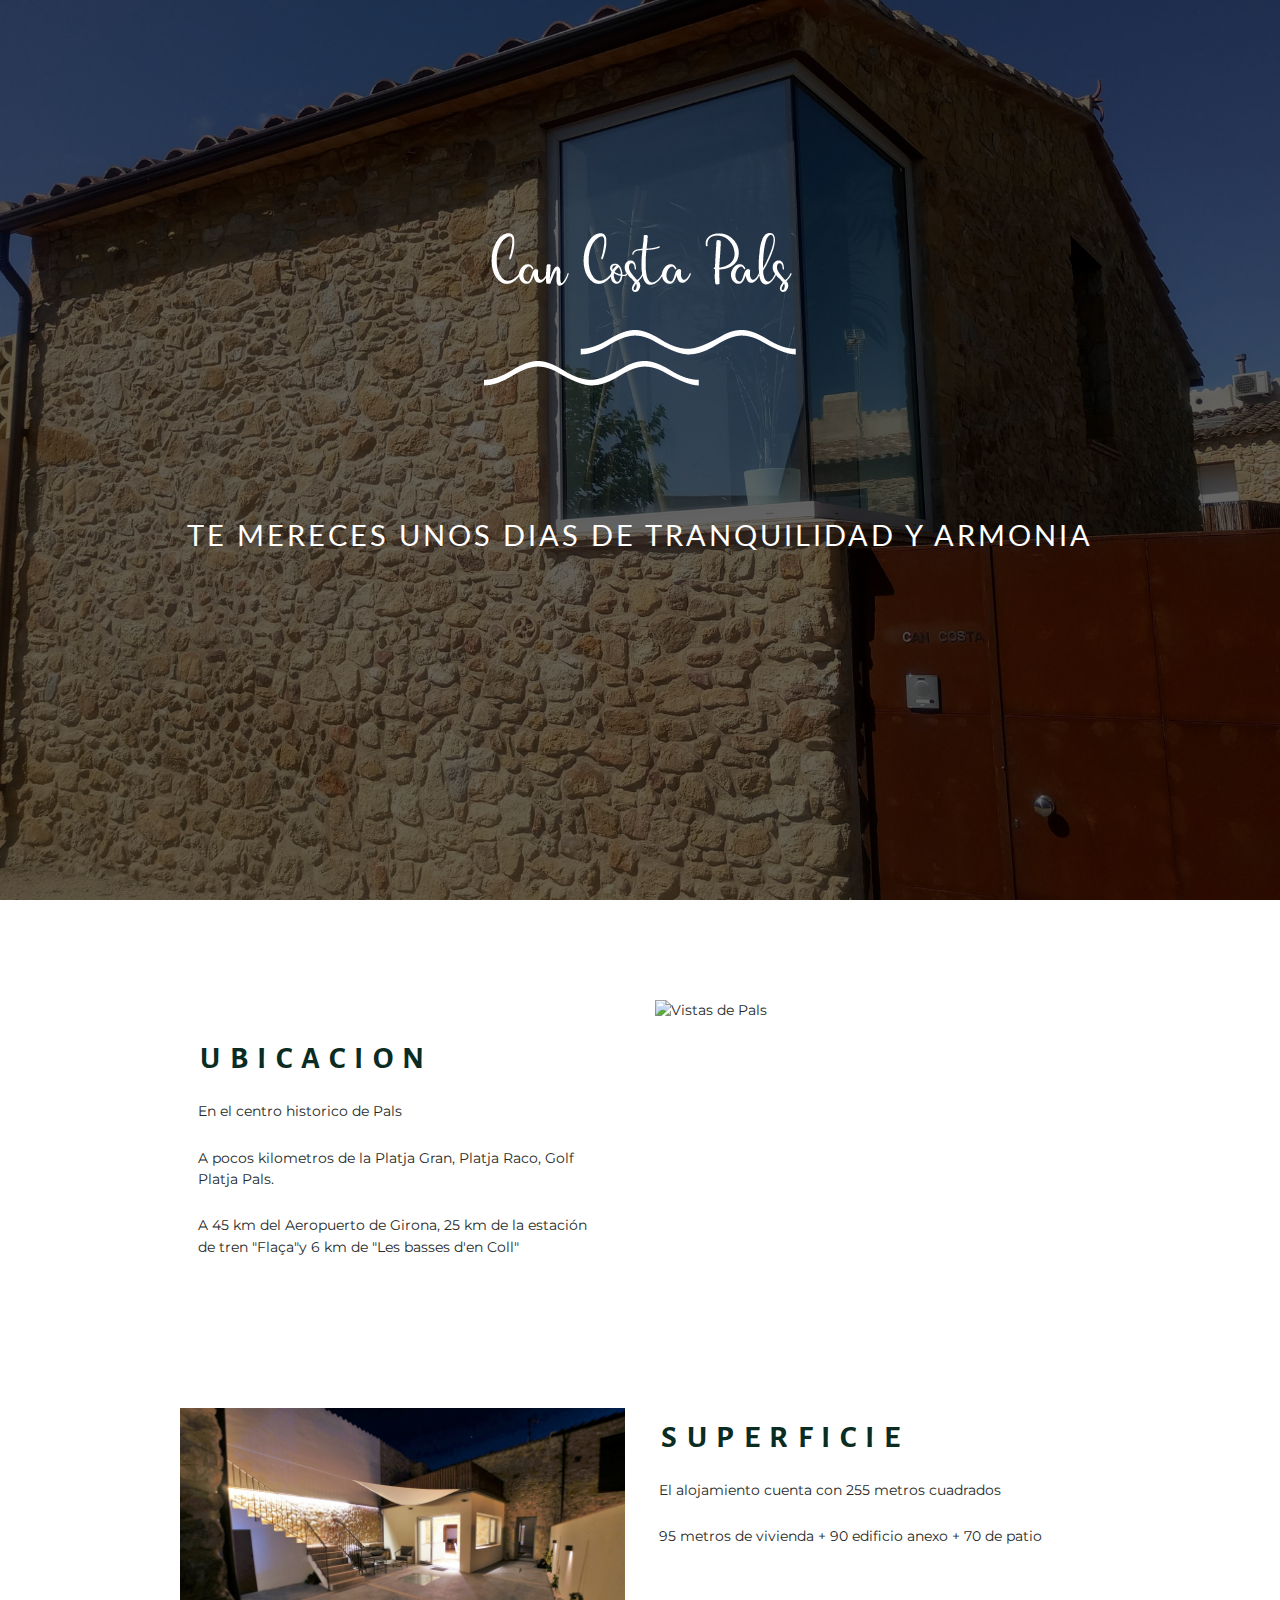
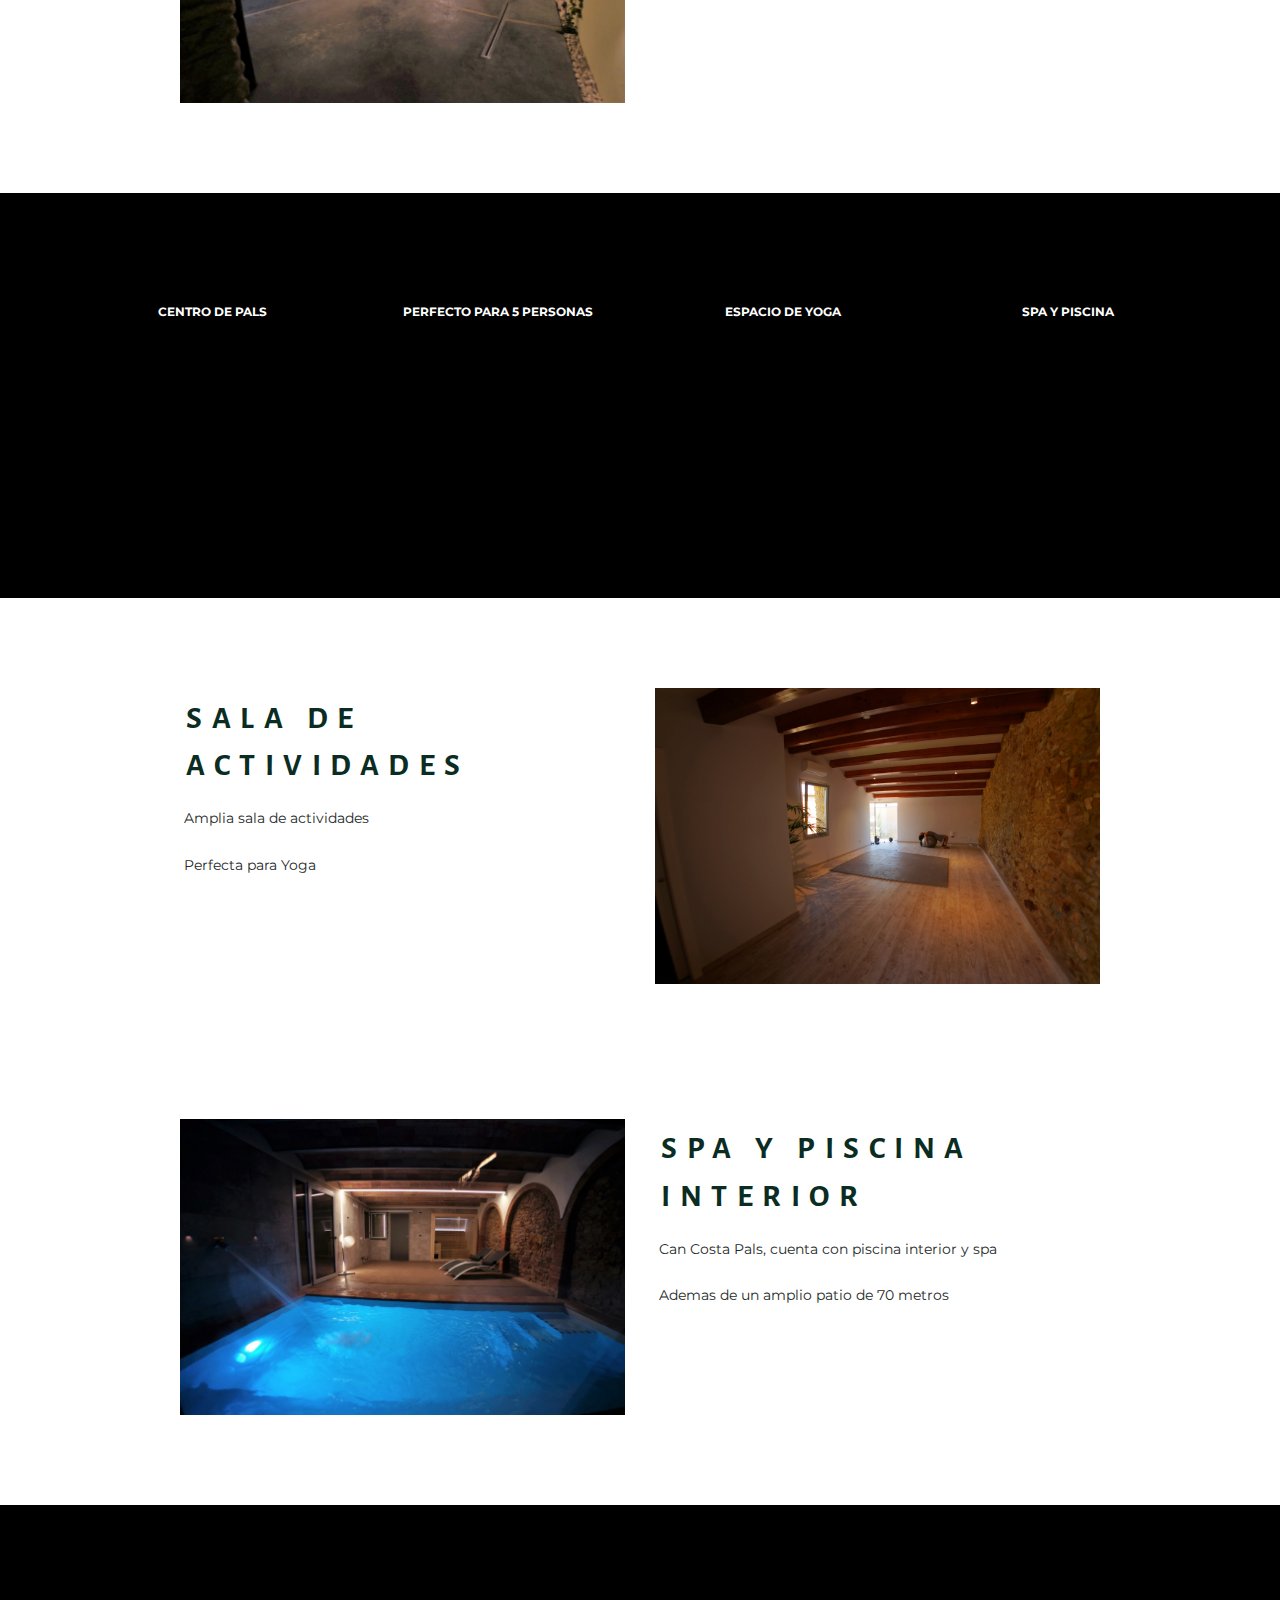
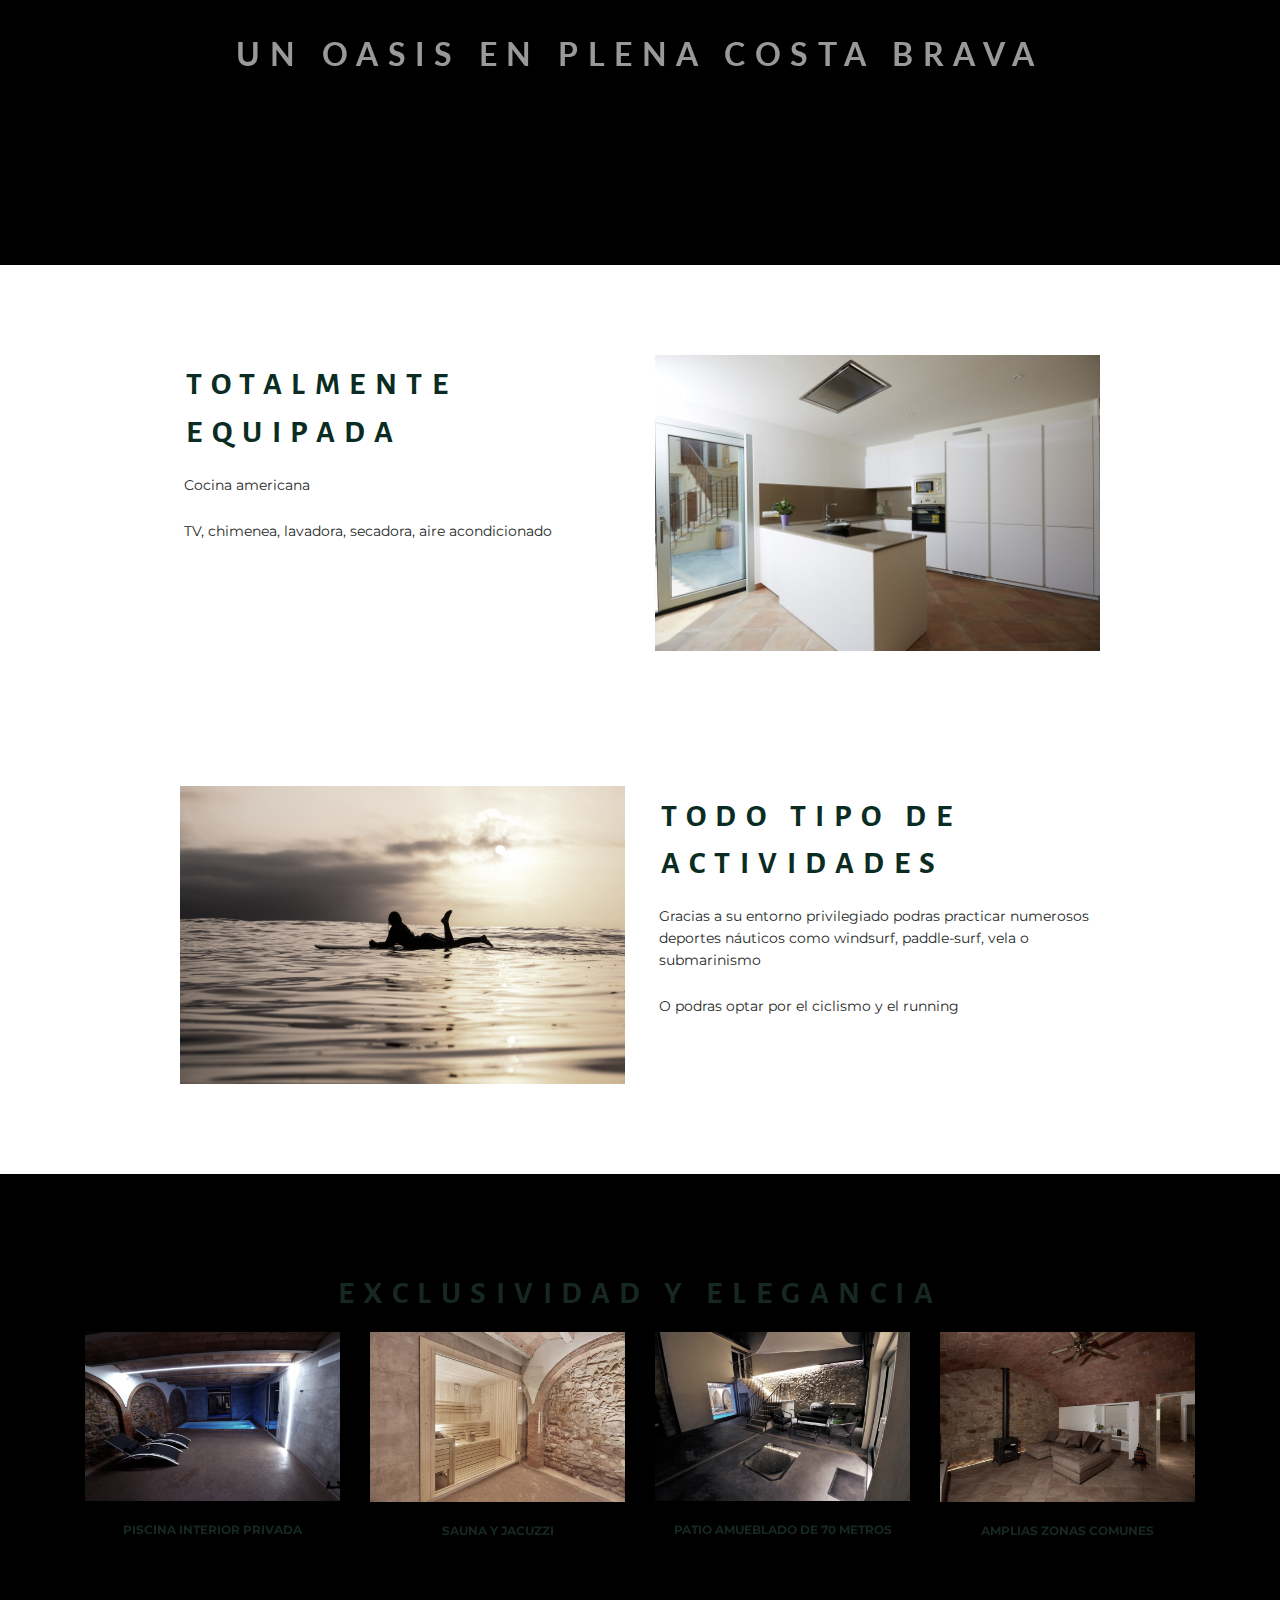
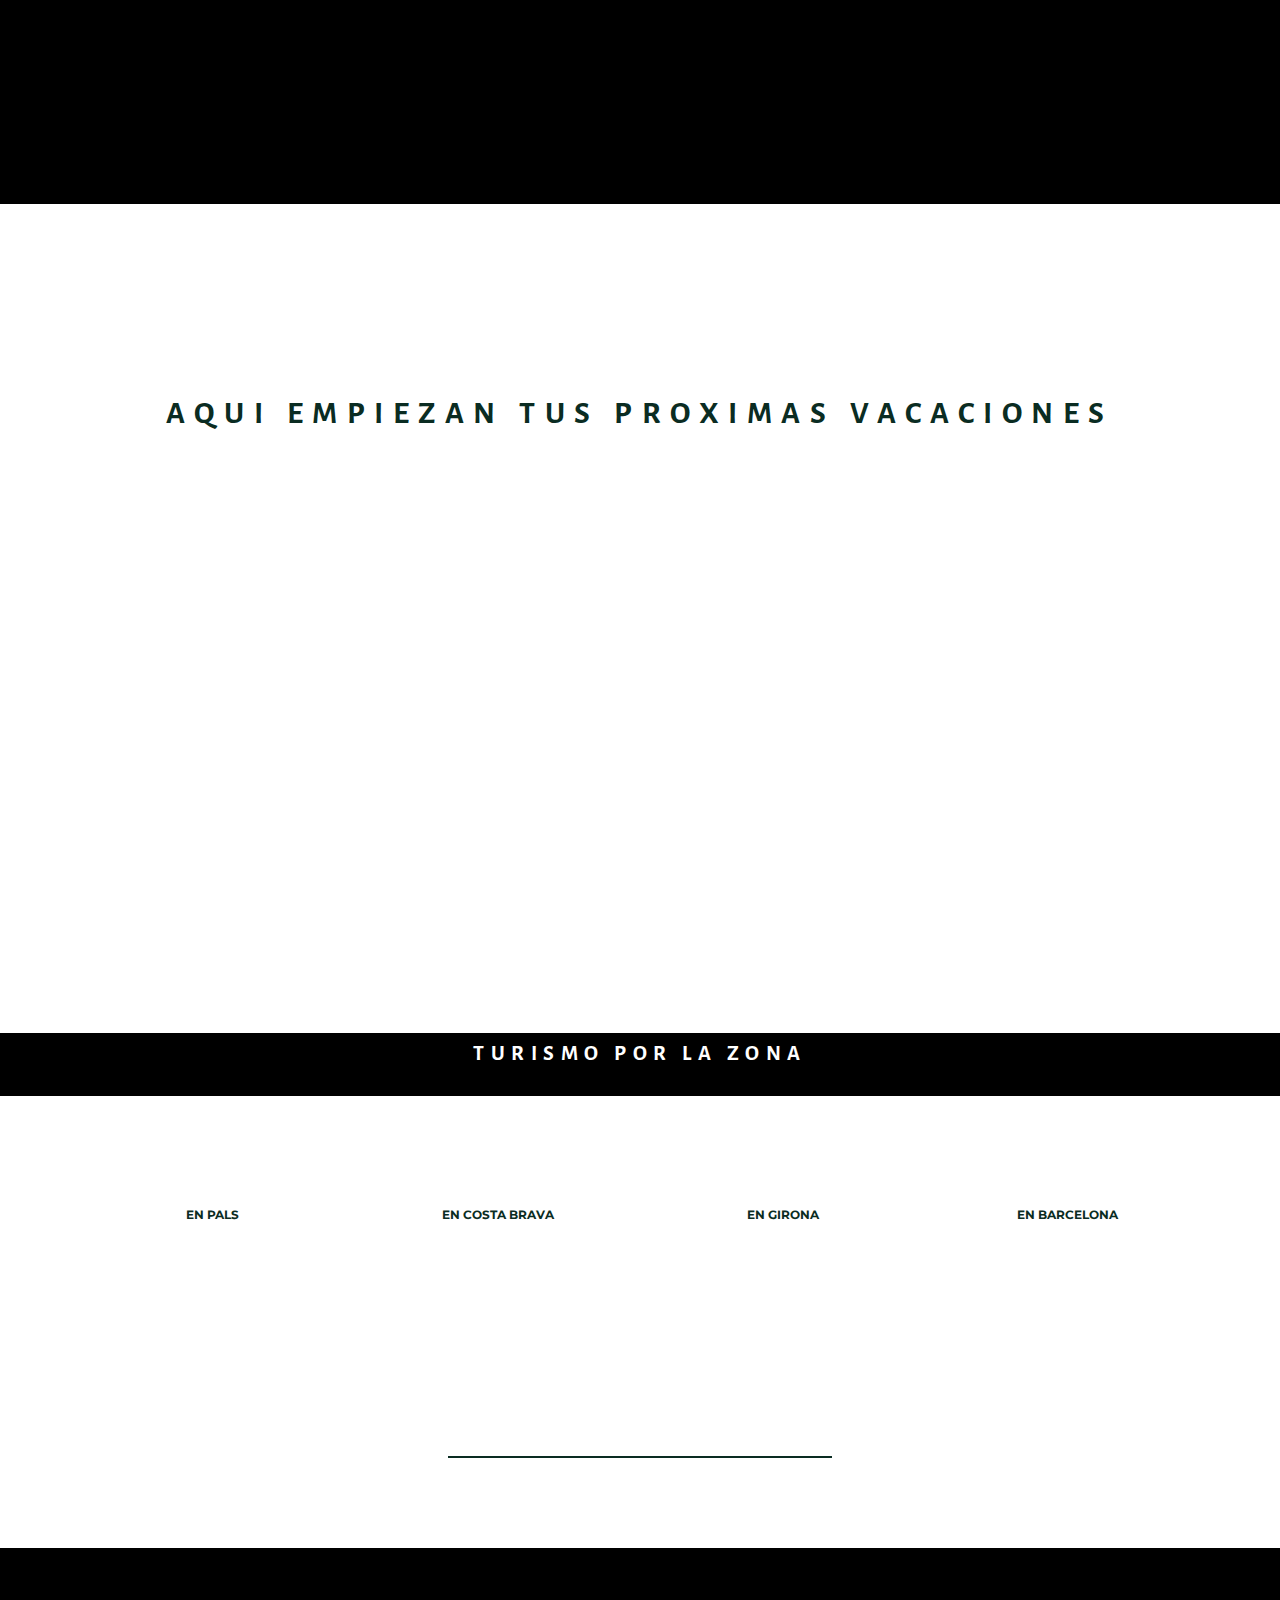
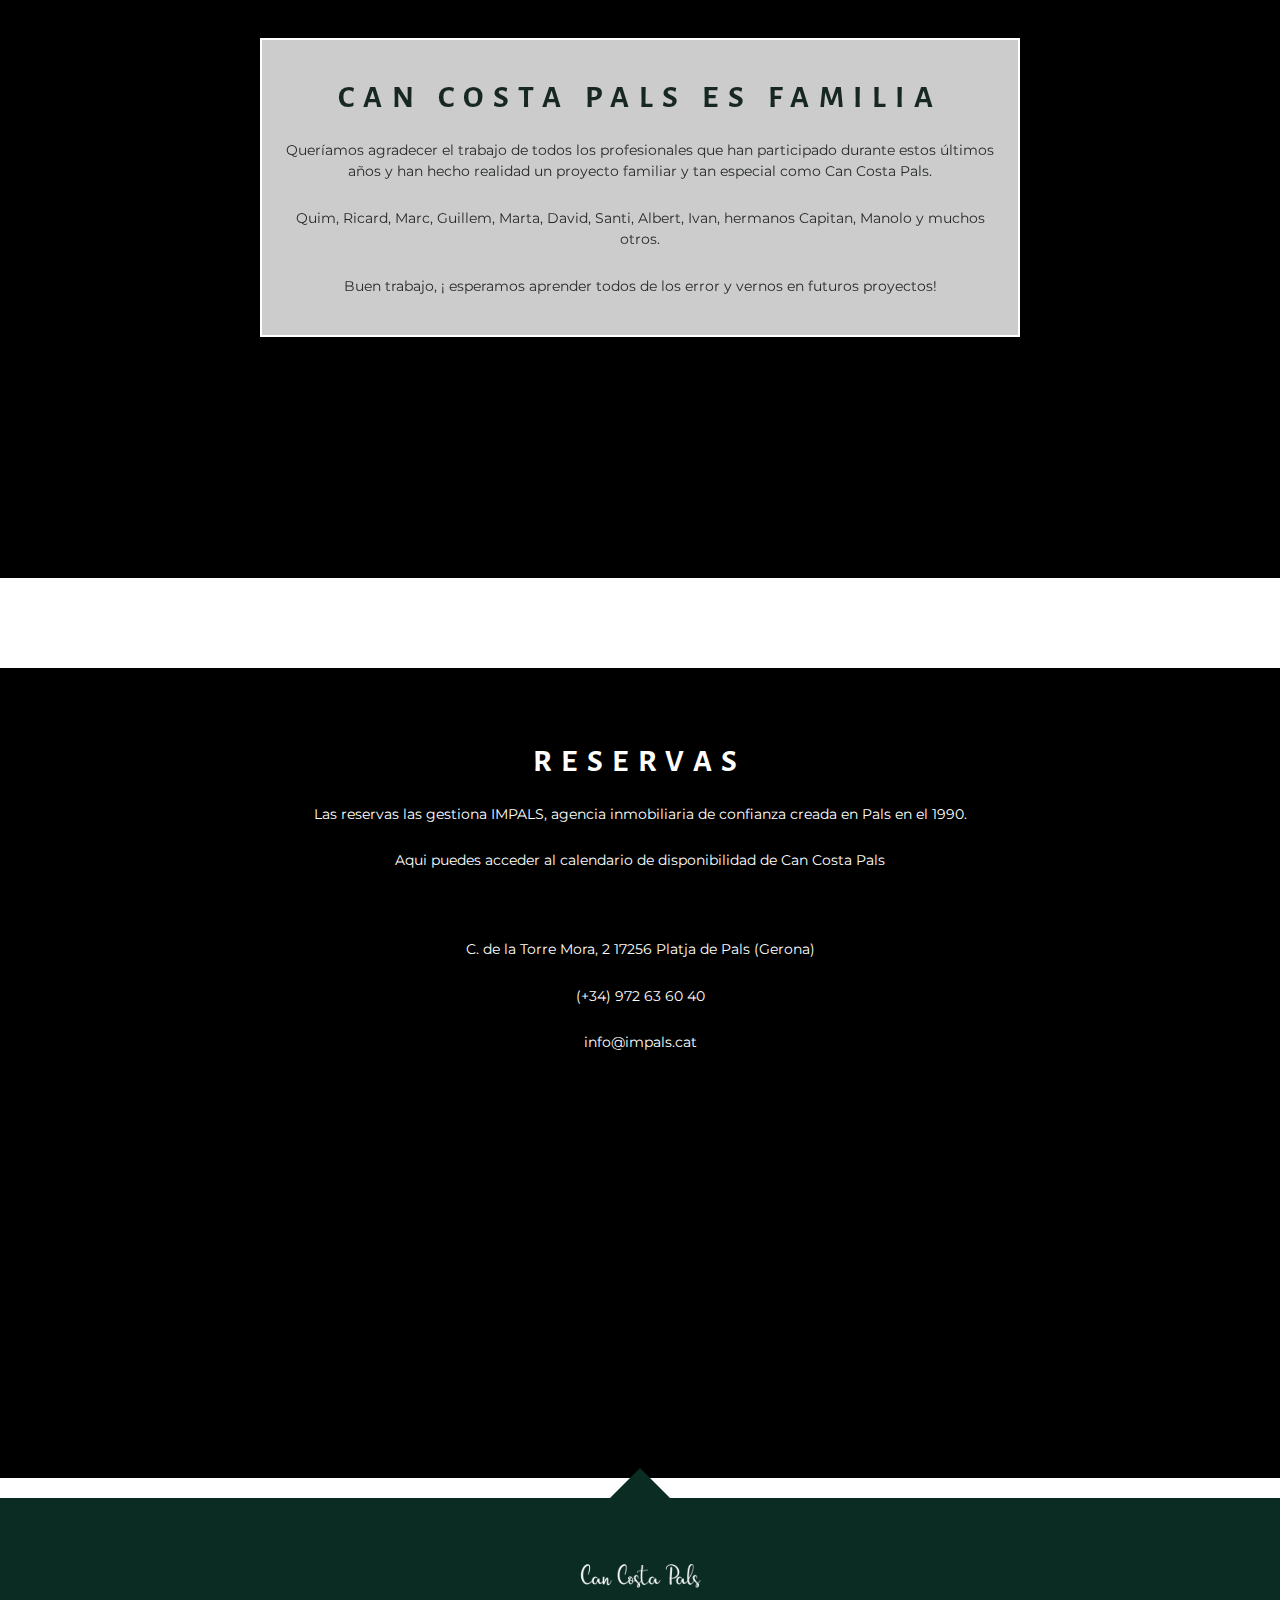
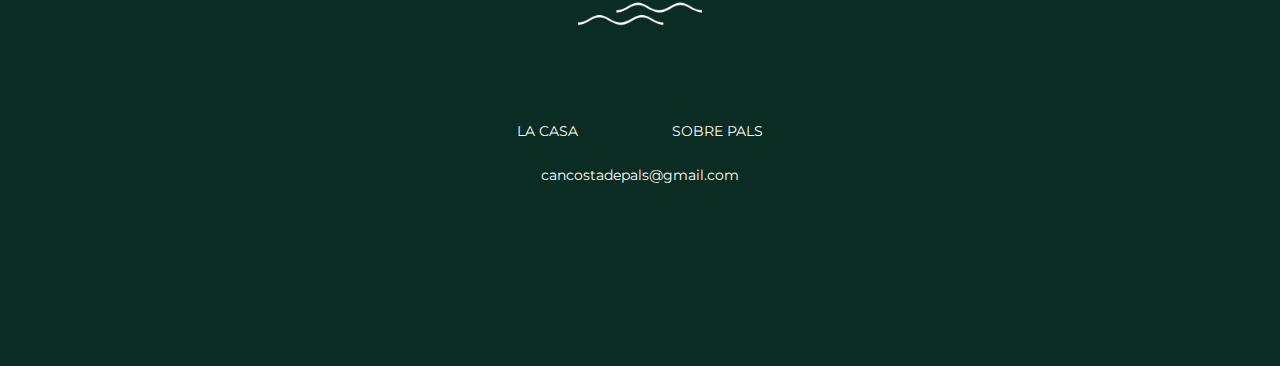
==== index.html @ 20d41131 "hola" ====
<!DOCTYPE html>
<html lang="en" dir="ltr">
<head>
  <!DOCTYPE html>
  <html lang="es">

  <head>
    <title>Can Costa Pals| Relax y placer en la Costa Brava</title>
    <meta name="description" content="Minima es una agencia de publicidad que oferece servicios integrales en comunicación">

    <!-- Codificación -->
    <meta charset="UTF-8">

    <!-- Estilos -->
    <link type="text/css" rel="stylesheet" href="css/bootstrap-reboot.min.css">       <!--  BOOTSTRAP  -->
    <link type="text/css" rel="stylesheet" href="css/bootstrap-grid.min.css">       <!--  BOOTSTRAP  -->
    <link type="text/css" rel="stylesheet" href="css/font-awesome.min.css">         <!--  ICONOS  -->
    <link rel="stylesheet" href="https://use.fontawesome.com/releases/v5.2.0/css/all.css" integrity="sha384-hWVjflwFxL6sNzntih27bfxkr27PmbbK/iSvJ+a4+0owXq79v+lsFkW54bOGbiDQ" crossorigin="anonymous">
    <link href="https://fonts.googleapis.com/css?family=Lato|Montserrat|Raleway|Open+Sans" rel="stylesheet">
    <link type="text/css" rel="stylesheet" href="css/style.css">                    <!--  ESTILOS  -->
    <link href="https://fonts.googleapis.com/css?family=Alegreya+Sans+SC:300,400,700" rel="stylesheet">

    <!-- Responsive -->
    <meta name="viewport" content="width=device-width, initial-scale=1, user-scalable=yes">

    <!-- Robots -->
    <meta name="robots"  content="index,follow">

    <!-- Favicones -->
    <link type="image/png" rel="icon" href="img/basic/favicon16.png">
    <link rel="shortcut icon" href="img/basic/favicon16.png">
    <link rel="apple-touch-icon" href="img/basic/favicon16.png">
    <link rel="apple-touch-icon" sizes="72x72" href="img/basic/favicon72.png">
    <link rel="apple-touch-icon" sizes="114x114" href="img/basic/favicon114.png">
    <link rel="apple-touch-icon" sizes="114x114" href="img/basic/favicon144.png">

    <!-- Fuentes  -->
    <link href="https://fonts.googleapis.com/css?family=Arsenal:400,400i,700|Philosopher:400,700" rel="stylesheet">
    <link href="https://fonts.googleapis.com/css?family=Lato:100,300|Montserrat|Open+Sans" rel="stylesheet">
    <link rel="stylesheet" href="https://use.fontawesome.com/releases/v5.2.0/css/all.css" integrity="sha384-hWVjflwFxL6sNzntih27bfxkr27PmbbK/iSvJ+a4+0owXq79v+lsFkW54bOGbiDQ" crossorigin="anonymous">

  </head>

  <body>

    <div class="overlay"><div class="logocarga"> Tus proximas vacaciones</div></div>

    <nav class="menu">
      <ul>
        <li> <a href="#casa">La Casa</a></li>
        <li><a href="#turismo">Turismo en Pals</a></li>
        <li><a href="#familiares">Familia Can Costa</a></li>
        <li><a href="#reservasid">Reservas</a></li>
        <li><a href="indexcatala.html">Catala</a></li>
        <li><a href="indexenglish.html">English</a></li>
      </ul>
    </nav>

    <span class="icono_menu"><i class="fas fa-bars"></i></span>


    <header class="hero" id="hero">
      <img class="hero_imagen"src="img/cancostapals_logopng.png" alt="Can Costa Pals casa">
      <h1>Te mereces unos dias de tranquilidad y armonia</h1>
    </header>

    <main>
      <section id="casa"class="ubicacion">
        <div class="container">

          <div class="row">
            <div class="col-md-1"></div>

            <div class="col-md-5 ubicacion_texto">
              <h3>Ubicacion</h3>

              <p>En el centro historico de Pals </p>
              <p>A pocos kilometros de la Platja Gran, Platja Raco, Golf Platja Pals.</p>
              <p>A 45 km del Aeropuerto de Girona, 25 km de la estación de tren "Flaça"y 6 km de "Les basses d'en Coll"</p>

            </div>

            <div class="col-md-5">
              <img class="foto_ubicacion" src="img/pals-centro.jpg" alt="Vistas de Pals">

            </div>
            <div class="col-md-1"></div>

          </div>
        </section>

        <section class="superficie">
          <div class="container">
            <div class="row">
              <div class="col-md-1"></div>
              <div class="col-md-5">
                <img class="foto_ubicacion" src="img/patio.jpg" alt="Patio Can Costa Pals">
              </div>
              <div class="col-md-5">
                <h3>Superficie</h3>
                <p>El alojamiento cuenta con 255 metros cuadrados</p>
                <p>95 metros de vivienda + 90 edificio anexo + 70 de patio</p>
              </div>
              <div class="col-md-1"></div>
            </div>
          </div>
        </div>
      </section>

      <section class="iconos">

        <div class="container">

          <div class="row">

            <div class="col-lg-3 col-md-6 elemento">

              <article class="marco">

                <i class="fas fa-map-marker-alt"></i>

                <h5>Centro de Pals</h5>

              </article>

            </div>

            <div class="col-lg-3 col-md-6 elemento">

              <article class="marco">

                <i class="fas fa-home"></i>

                <h5>Perfecto para 5 personas</h5>

              </article>

            </div>

            <div class="col-lg-3 col-md-6 elemento">

              <article class="marco">

                <i class="fas fa-leaf"></i>

                <h5>Espacio de yoga</h5>

              </article>

            </div>

            <div class="col-lg-3 col-md-6 elemento">

              <article class="marco">

                <i class="fas fa-swimmer"></i>

                <h5>Spa y piscina</h5>

              </article>

            </div>

          </div>

        </div>

      </section>

      <section class="sala">
        <div class="container">

          <div class="row">
            <div class="col-md-1"></div>

            <div class="col-md-5 sala_texto">
              <h3>Sala de actividades</h3>

              <p>Amplia sala de actividades</p>
              <p>Perfecta para Yoga</p>

            </div>

            <div class="col-md-5">
              <img class="foto_ubicacion" src="img/yoga.jpg" alt="Yoga en Can Costa Pals">

            </div>
            <div class="col-md-1"></div>

          </div>
        </section>

        <section class="spa">
          <div class="container">
            <div class="row">
              <div class="col-md-1"></div>
              <div class="col-md-5">
                <img class="foto_ubicacion piscina" src="img/piscina.jpg" alt="Patio Can Costa Pals">
              </div>
              <div class="col-md-5">
                <h3>Spa y piscina interior</h3>
                <p>Can Costa Pals, cuenta con piscina interior y spa</p>
                <p>Ademas de un amplio patio de 70 metros </p>
              </div>
              <div class="col-md-1"></div>
            </div>
          </div>
        </div>
      </section>

      <section class="magico">
        <h2 class="titulo_oasis"> Un oasis en plena Costa Brava</h2>
      </section>

      <section class="cocina">
        <div class="container">

          <div class="row">
            <div class="col-md-1"></div>

            <div class="col-md-5 sala_texto">
              <h3>Totalmente equipada</h3>

              <p>Cocina americana</p>
              <p>TV, chimenea, lavadora, secadora, aire acondicionado</p>

            </div>

            <div class="col-md-5">
              <img class="foto_ubicacion" src="img/cocina.jpg" alt="Cocina de Can Costa Pals">

            </div>
            <div class="col-md-1"></div>

          </div>
        </section>

        <section class="entorno">
          <div class="container">
            <div class="row">
              <div class="col-md-1"></div>
              <div class="col-md-5">
                <img class="foto_ubicacion piscina surfista" src="img/surf.jpg" alt="Patio Can Costa Pals">
              </div>
              <div class="col-md-5">
                <h3>Todo tipo de actividades</h3>
                <p>Gracias a su entorno privilegiado podras practicar  numerosos deportes náuticos como windsurf, paddle-surf, vela o submarinismo</p>
                <p>O podras optar por el ciclismo y el running</p>
              </div>
              <div class="col-md-1"></div>
            </div>
          </div>
        </div>
      </section>


      <section class="galeria">

        <h3>Exclusividad y elegancia</h3>
        <div class="container">
          <div class="row">

            <div class="col-md-3">
              <img class="foto_ubicacion" src="img/piscina1.jpg" alt="Piscina en Can Costa Pals">
              <h5 class="verde"> Piscina interior privada</h5>
            </div>

            <div class="col-md-3">
              <img  class="foto_ubicacion" src="img/sauna.jpg" alt="Piscina en Can Costa Pals">
              <h5 class="verde"> Sauna y jacuzzi</h5>
            </div>

            <div class="col-md-3">
              <img  class="foto_ubicacion" src="img/patio2.jpg" alt="Piscina en Can Costa Pals">
              <h5 class="verde">Patio amueblado de 70 metros</h5>
            </div>
            <div class="col-md-3">
              <img  class="foto_ubicacion" src="img/salon.jpg" alt="Piscina en Can Costa Pals">
              <h5 class="verde"> Amplias zonas comunes</h5>
            </div>

          </div>

        </div>


      </div>
    </section>




    <section class="mapa">
      <h3>Aqui empiezan tus proximas vacaciones</h3>
      <iframe src="https://www.google.com/maps/embed?pb=!1m14!1m12!1m3!1d516.6988933552783!2d3.14999157659526!3d41.96957236858309!2m3!1f0!2f0!3f0!3m2!1i1024!2i768!4f13.1!5e0!3m2!1sen!2ses!4v1533141179705" width="100%vw" height="350" frameborder="0" style="border:0" allowfullscreen></iframe>
    </section>


    <section id="turismo" class="titulo_turismo">
      <h3>Turismo por la zona</h3>
    </section>
    <section class="link_turismo">

      <div class="container">

        <div class="row">

          <div class="col-lg-3 col-md-6 elemento">

            <article >

              <a href="http://www.visitpals.com/es/"><i class="fas fa-map-marker-alt iconitos"></i> </a>

              <h5 class="verde">En Pals</h5>

            </article>

          </div>

          <div class="col-lg-3 col-md-6 elemento">

            <article>

              <a href="http://es.costabrava.org/"> <i class="fas fa-umbrella-beach iconitos"></i> </a>

              <h5 class="verde">En Costa Brava</h5>

            </article>

          </div>

          <div class="col-lg-3 col-md-6 elemento">

            <article>

              <a href="http://www.girona.cat/turisme/esp/index.php">  <i class="fas fa-leaf iconitos"></i> </a>

              <h5 class="verde">En Girona</h5>

            </article>

          </div>

          <div class="col-lg-3 col-md-6 elemento">

            <article >

              <a href="https://www.barcelonaturisme.com/wv3/es/"><i class="fas fa-university iconitos"></i> </a>

              <h5 class="verde">En Barcelona</h5>

            </article>

          </div>

        </div>

      </div>

    </section>

    <hr>


    <section class="familia" id="familiares">


      <div class="container">
        <div class="row">

          <div class="col-md-2">

          </div>

          <div class="col-md-8 fondo">
            <h3>Can Costa Pals es Familia</h3>
            <p>Queríamos agradecer el trabajo de todos los profesionales que han participado durante estos últimos años y han hecho realidad un proyecto familiar y tan especial como Can Costa Pals.</p>

            <p>Quim, Ricard, Marc, Guillem, Marta, David, Santi, Albert, Ivan, hermanos Capitan, Manolo y muchos otros.</p>

            <p>Buen trabajo, ¡ esperamos aprender todos de los error y vernos en futuros proyectos!</p>
          </div>


          <div class="col-md-2">

          </div>

        </div>

      </div>


    </div>
  </section>






  <section class="reservas" id="reservasid">
    <div class="marco">
      <h3 class="texto_reservas">Reservas</h3>
      <p class="texto_reservas">Las reservas las gestiona IMPALS, agencia inmobiliaria de confianza creada en Pals en el 1990.</p>
      <p class="texto_reservas">​Aqui puedes acceder al calendario de disponibilidad de Can Costa Pals </p> <a href="http://www.alquipals.net/alquiler/casa-pals-casas-especiales-W162BCPZREDNA199634IES.html"><i class="far fa-calendar-alt icono_reserva"></i></a>
      <p class="texto_reservas">C. de la Torre Mora, 2
        17256 Platja de Pals (Gerona) </p>
        <p class="texto_reservas">(+34) 972 63 60 40 </p>
        <p class="texto_reservas">info@impals.cat</p>
      </div>
    </section>

  </main>
  <footer class="arrow_box">
    <a href="#hero"><img class="logo_footer"src="img/cancostapals_logopng.png" alt="Logo Can Costa Pals"></a>
    <a  class="enlace_footer" href="#casa">La Casa</a>
    <a class="enlace_footer" href="#turismo">Sobre Pals</a>
    <div class="emailf"> <a  class="emailf" href="mailto:cancostadepals@gmail.com">cancostadepals@gmail.com</a></div>

  </footer>


  <script type="text/javascript" src="js/jquery-3.2.1.min.js"></script>
  <script type="text/javascript" src="js/script.js"></script>

</body>

</html>
</html>
---- css/style.css ----
/*------------------------------------------------------
RESETEO DE ESTILOS
------------------------------------------------------*/

* {
	padding: 0px;
	margin: 0px;
}


/*------------------------------------------------------
ESTILOS GENERALES
------------------------------------------------------*/
body {
	font-family: 'Montserrat', sans-serif;
  color: #252928;
  overflow-x: hidden;
	font-size: 0.9em;

}

p {
	padding:0.3em;
}
h1 {

  font-family: 'Lato', sans-serif;
  font-weight: 400;
  text-transform: uppercase;
  letter-spacing: 3px;
  z-index: 55;
  position: relative;					/* IMPORTANTE */
  color: white;
  padding-bottom: 15vh;

}


h2 {
	font-family: 'Lato', sans-serif;
	font-weight: bold;
	text-transform: uppercase;
	letter-spacing: 0.3em;
	font-size: 2.2em;
	color: white;
	padding: 2em;

}

h3 {
	font-family: 'Alegreya Sans SC', sans-serif;
  font-weight: bold;
  text-transform: uppercase;
	letter-spacing: 0.3em;
	font-size: 2.2em;
	color: #0A2C22;
	padding: 0.2em;

}

/*
h3::after, h3::before {
content:  "\002d";
color:#187276;
font-size: 1em;
font-weight: bold;
}


 .puntos {
	 height:8px;
	border: 2px dashed #999;
color: #0A2C22;
 }
*/

/*------------------------------------------------------
OVERLAY
------------------------------------------------------*/

.overlay{
position:fixed;
width:100%;
height:100%;
top:0;
left:0;
background:#0A2C22;
 line-height: 100vh;
 text-align: center;
z-index: 999999999999;
}

.logocarga {

animation: rotate 1.25s linear;

font-family: 'Alegreya Sans SC', sans-serif;
font-weight: bold;
text-transform: uppercase;
letter-spacing: 0.3em;
font-size: 2.2em;
color: white;
padding: 0.2em;
}

@keyframes rotate {
  0% {
    transform: scale(0.7);
  }

  100% {
    transform: scale(1);
  }
}


 @media all and (max-width: 370px) {
.logocarga {
font-size: 0.9em;
}

}

@media all and (max-width:700px) and (min-width:370px){
	.logocarga {
	font-size: 1.2em;
	}
}
/*------------------------------------------------------
NAV MENU
------------------------------------------------------*/



.icono_menu {
  color: #0A2C22;
  font-size: 2.2em;
  padding-left:10px;
  position: fixed;
  z-index: 3;
	opacity: .8;
	cursor: pointer;
	text-shadow: 0 0 10px white, 0 0 10px white, 0 0 10px white;


}

span{
position:fixed;
right:40px;
top:20px;
font-size:4em;
cursor:pointer;
}



.menu {
				position: fixed;
				top: 0;
				left: 0;
				height: 100vh;
				width: 200px;
				background: #0A2C22;
				text-align: center;
				padding-top: 200px;
				transition: transform 1s;
				transform: translate(-100%);
			}

.menu a {
text-decoration: none;
font-family: 'Lato', sans-serif;
font-weight: bold;
text-transform: uppercase;
letter-spacing: 0.3em;
font-size: 0.7em;
color: white;
text-align: center;
padding-bottom: 4em;

}

.menu ul li {
padding-bottom: 2em;
}
			.menu.abierto {
				transform: translate(0);
		z-index: 999999;
			}

.fas .fa-bars::before{
display: hidden;
}


.oculto {
				opacity: 0;
			}

/*------------------------------------------------------
			HERO
------------------------------------------------------*/




.hero {
  background:black url("../img/entradacasa.jpg")no-repeat center / cover fixed;
  height: 100vh;
  width: 100vw;
  text-align: center;
  background-attachment: fixed;
	z-index: 99;
}


.hero_imagen{
  padding-top:25vh;
  padding-bottom: 5vh;
  z-index: 55;
  position: relative;					/* IMPORTANTE */
  text-align: center;

}




.hero::before {
  content: '';
  width: 100vw;
  height: 100vh;
  position: absolute;
  top: 0;
  left: 0;
  background-color: rgba(0,0,0,.6)
 }

 /*------------------------------------------------------
 HERO RESPONSIVE
 ------------------------------------------------------*/


 @media all and (max-width: 370px) {
.hero_imagen {
max-width: 200px;
padding-top: 15vh;
}

h1 {
	font-size: 1.5em;
	padding: 0.5em;
}

span{
position:fixed;
right:10px;
top:10px;
font-size:2em;
cursor:pointer;
z-index: 99999;
}

.icono_menu {
  color: #0A2C22;
  font-size: 1.5em;
  padding-left:10px;
  position: fixed;
  z-index: 3;
	opacity: .8;
	cursor: pointer;
	text-shadow: 0 0 10px white, 0 0 10px white, 0 0 10px white;


}

}

@media all and (max-width:700px) and (min-width:370px) {
	h1 {
		font-size: 1.5em;
		padding: 0.5em;
	}
}
  /*------------------------------------------------------
   SECION UBICACION
  ------------------------------------------------------*/
.ubicacion {
	padding-top: 100px;
	padding-bottom: 100px;
}

.foto_ubicacion {
  width: 100%;
  margin-right:0;


}

.foto_ubicacion:hover{
	filter: grayscale();
}

.icono.verde {
  color: #24939B;
  text-align: center;
  align-content: center;
  font-size: 2.5em;
  margin: auto;
  padding: 1em;
}
.ubicacion_texto {
  padding: 2em;
}


/*------------------------------------------------------
SUPERFICIE
------------------------------------------------------*/













/*------------------------------------------------------
ICONOS
------------------------------------------------------*/
.iconos{
	margin-top: 10vh;
	margin-bottom: 10vh;
	padding-bottom: 7vh;
	padding-top: 10vh;
	background:black url("../img/hojas.jpg")no-repeat center / cover;
  height:45vh;
  width: 100vw;
  text-align: center;
  background-attachment: fixed;
}


/*
 .marco {
    padding: 2vh;
    border: 1px solid white;
    background-color: rgba(255,255,255,0.1);
		z-index: 99;
}
*/
.iconos i {
		margin-top: 3vh;
    margin-bottom: 3vh;
    font-size: 4em;
    color: #fff;
		z-index: 99;
}

h5 {
    margin-top: 20px;
    text-transform: uppercase;
    font-family: "Montserrat",sans-serif;
    color: #fff;
		z-index: 99;
}

.verde {
color: #0A2C22;
}




/*------------------------------------------------------
SECION ICONOS RESPONSIVE
------------------------------------------------------*/

 @media all and (max-width: 370px) {

	 .iconos i {
	 		margin-top: 1vh;
	     margin-bottom: 1vh;
	     font-size: 2em;
	     color: #fff;
	 		z-index: 99;

	 }


	 .iconos{
	 	margin-top: 10vh;
	 	margin-bottom: 10vh;
	 	padding-bottom: 10vh;
	 	padding-top: 10vh;
	 	background:black url("../img/hojas.jpg")no-repeat center / cover;
	   height:100vh;
	   width: 100vw;
	   text-align: center;
	   background-attachment: fixed;
	 }


 }



@media all and (max-width:1000px) and (min-width:760px) {

	.iconos {
		height: 50vh;
	}

	.iconos i {
		 margin-top: 1vh;
			margin-bottom: 1vh;
			padding-top: 15vh;
			font-size: 4em;
			color: #fff;
		 z-index: 99;
	}


}

@media all and (max-width: 1000px){
.iconos {
	height:100vh;
	width: 100vw;
}

.iconos i {
	 margin-top: 1vh;
		margin-bottom: 1vh;
		font-size: 3em;
		color: #fff;
	 z-index: 99;
}


}


/*------------------------------------------------------
SECCION SPA
------------------------------------------------------*/
.spa {
	padding-top: 15vh;
}

/*------------------------------------------------------
 SECION MAGICO
------------------------------------------------------*/

.magico {
		margin-top: 10vh;
		margin-bottom: 10vh;
		padding-bottom: 7vh;
		padding-top: 7vh;
		background:black url("../img/ola.jpg")no-repeat center / cover;
		filter: brightness(0.6);
	  height:40vh;
	  width: 100vw;
	  text-align: center;
	  background-attachment: fixed;


}

@media all and (max-width:1000px) {
.titulo_oasis {
font-size: 1.3em;
}
}




/*------------------------------------------------------
 SECION ENTORNO
------------------------------------------------------*/
.entorno {
	padding-top: 15vh;
}
.surfista {
filter: grayscale(0.7);
}

/*------------------------------------------------------
 SECION RESERVAS
------------------------------------------------------*/
.reservas {
	margin-top: 10vh;
	margin-bottom: 10vh;
	padding-bottom: 10vh;
	padding-top: 7vh;
	background:black url("../img/arena.jpg")no-repeat center / cover;
	height:90vh;
	width: 100vw;
	text-align: center;
	background-attachment: fixed;

}

@media all and (max-width:1000px) {
.reservas {
height:100vh;
}
}


.texto_reservas {
color:white;
padding-right:1.5em;
padding-left: 1.5em;

}

.icono_reserva{
	 margin-top: 1vh;
	margin-bottom: 1vh;
	padding: 1vh;
	font-size: 2em;
	color: #fff;


}

/*------------------------------------------------------
 SECION GALERIA
------------------------------------------------------*/
.galeria {
	margin-top: 10vh;
	margin-bottom: 10vh;
	padding-bottom: 10vh;
	padding-top: 10vh;
	height:70vh;
	width: 100vw;
background:black url("../img/hojas2.jpg")no-repeat bottom / cover;
text-align: center;
background-attachment: fixed;
filter: grayscale(0.5);
}

@media all and (min-width:1000px) {

	.galeria {
	height:70vh;
	}
}

@media all and (max-width:335px) {
	.galeria {
	height:220vh;
	}
	h3 {
	font-size: 1.5em;
	}
}

@media all and (max-width:320px) and (min-width:250px){
	.galeria {
	height:210vh;
	}
}



@media all and (max-width:380px) and (min-width:335px){
	.galeria {
	height:250vh;
	}
}


@media all and (max-width:430px) and (min-width:380px){
	.galeria {
	height:280vh;
	}
}

@media all and (max-width:1000px) and (min-width:768px){
.galeria {
height:80vh;
}
}


@media all and (max-width:490px) and (min-width:430px){
.galeria {
height:310vh;
}
}

@media all and (max-width:530px) and (min-width:490px){
.galeria {
height:330vh;
}
}

@media all and (max-width:570px) and (min-width:530px){
.galeria {
height:350vh;
}
}

@media all and (max-width:768px) and (min-width:570px){
.galeria {
height:360vh;
}
}

/*------------------------------------------------------
 SECION MAPA
------------------------------------------------------*/
.mapa {
	margin-top: 10vh;
	margin-bottom: 10vh;
	padding-bottom: 10vh;
	padding-top: 10vh;
	text-align: center;
}

iframe {
margin-top:5vh;

}


/*------------------------------------------------------
 SECION FAMILIA
------------------------------------------------------*/

.familia {
	margin-top: 10vh;
	margin-bottom: 10vh;
	padding-bottom: 10vh;
	padding-top: 10vh;
	height:70vh;
	width: 100vw;
	background:black url("../img/familia.jpg")no-repeat bottom / cover;
	text-align: center;
	background-attachment: fixed;
	filter: grayscale(0.5);
}


.fondo {
	 padding-top:3vh;
	padding-bottom: 2vh;
	 border: 2px solid white;
	 background-color: rgba(255,255,255,0.8);

}



@media all and (max-width:500px) and (min-width:250px){
	.familia {
	height:110vh;
	}
}

@media all and (max-width:1200px) and (min-width:500px) {
	.familia {
	height:120vh;
	}
}


/*------------------------------------------------------
 SECION LINKS TURISMO
------------------------------------------------------*/
hr{
  margin: 3vh auto;
  width: 30%;
  height: 2px;
  background-color: #0A2C22;
  border: none;
}

.link_turismo {
margin-top: 5vh;
margin-bottom: 25vh;
padding-bottom: 5vh;
padding-top: 5vh;
height:10vh;
width: 100vw;
text-align: center;
background-attachment: fixed;
}



/*------------------------------------------------------
 SECCION TITULO LINKS TURISMO
------------------------------------------------------*/


.titulo_turismo{
	margin-top: 5vh;
	margin-bottom: 5vh;
	padding: auto;
	background:black url("../img/hojas.jpg")no-repeat center / cover;
  height:7vh;
  width: 100vw;
  text-align: center;
  background-attachment: fixed;
}

.titulo_turismo h3{
	color:white;
	font-size: 1.5em;
}

.iconitos {
		margin-top: 3vh;
    margin-bottom: 3vh;
    font-size: 4em;

		z-index: 99;
		color: #0A2C22;
}

.iconitos:hover {
	color: #484444;
}

@media all and (max-width: 370px) {

	.iconitos {
	 	margin-top: 1vh;
		margin-bottom: 1vh;
		font-size: 2em;
			}


.link_turismo{
	 margin-top: 5vh;
	 margin-bottom: 20vh;
	 padding-bottom: 20vh;
	 padding-top: 5vh;

		width: 100vw;
		text-align: center;
		background-attachment: fixed;
	}

	.titulo_turismo h3{
	color:white;
	font-size: 1em;
	}

hr {
display: none;
}
}



@media all and (max-width:1000px) and (min-width:760px) {

.link_turismo{
	 height: 50vh;
 }

 .iconitos {
		margin-top: 1vh;
		 margin-bottom: 1vh;
		 padding-top: 15vh;
		 font-size: 4em;

		z-index: 99;
 }

 .titulo_turismo h3{
 color:white;

 }

}

@media all and (max-width: 1000px){
.link_turismo {
 height:70vh;
 width: 100vw;
}

.iconitos {
	margin-top: 1vh;
	 margin-bottom: 1vh;
	 font-size: 3em;
}

.titulo_turismo h3{
color:white;

}

}


/*------------------------------------------------------
 FOOTER
------------------------------------------------------*/





.arrow_box {
	position: relative;
	background: #0A2C22;
height: 52vh;
margin-top: -70px;
text-align: center;
}
.arrow_box:after {
	bottom: 100%;
	left: 50%;
	border: solid transparent;
	content: " ";
	height: 0;
	width: 0;
	position: absolute;
	pointer-events: none;
	border-bottom-color: #0A2C22;;
	border-width: 30px;
	margin-left: -30px;
}

.logo_footer {
width:250px;
max-width: 45vw;
padding: 7vh;
display: block;
margin: auto;
}

.enlace_footer {
text-decoration: none;
margin-top: 20px;
text-transform: uppercase;
font-family: "Montserrat",sans-serif;
color: white;
padding-top:2vh;
padding-bottom: 5vh;
padding-left: 5vh;
padding-right: 5vh;

}

.enlace_footer:hover{
color: gray;
text-decoration: none;
}

.emailf {
text-decoration: none;
color: white;
font-family: "Montserrat",sans-serif;
padding: 1.5em;
font-size: 1em;

}

.emailf:hover {
color:gray;
}
 @media all and (max-width: 370px) {
.logo_footer {
max-width: 65vw;
}

.arrow_box {

margin-top: -65px;

}

.enlace_footer{
font-size: 0.8em;
}

.emailf {
text-decoration: none;
color: white;
font-family: "Montserrat",sans-serif;
padding: 1em;

}

}


@media all and (max-width:1000px) and (min-width:370px) {

	.emailf {
	padding:1.5em;
	font-size: 0.9em;

	}
	.logo_footer {
	max-width: 100vw;
	}

}
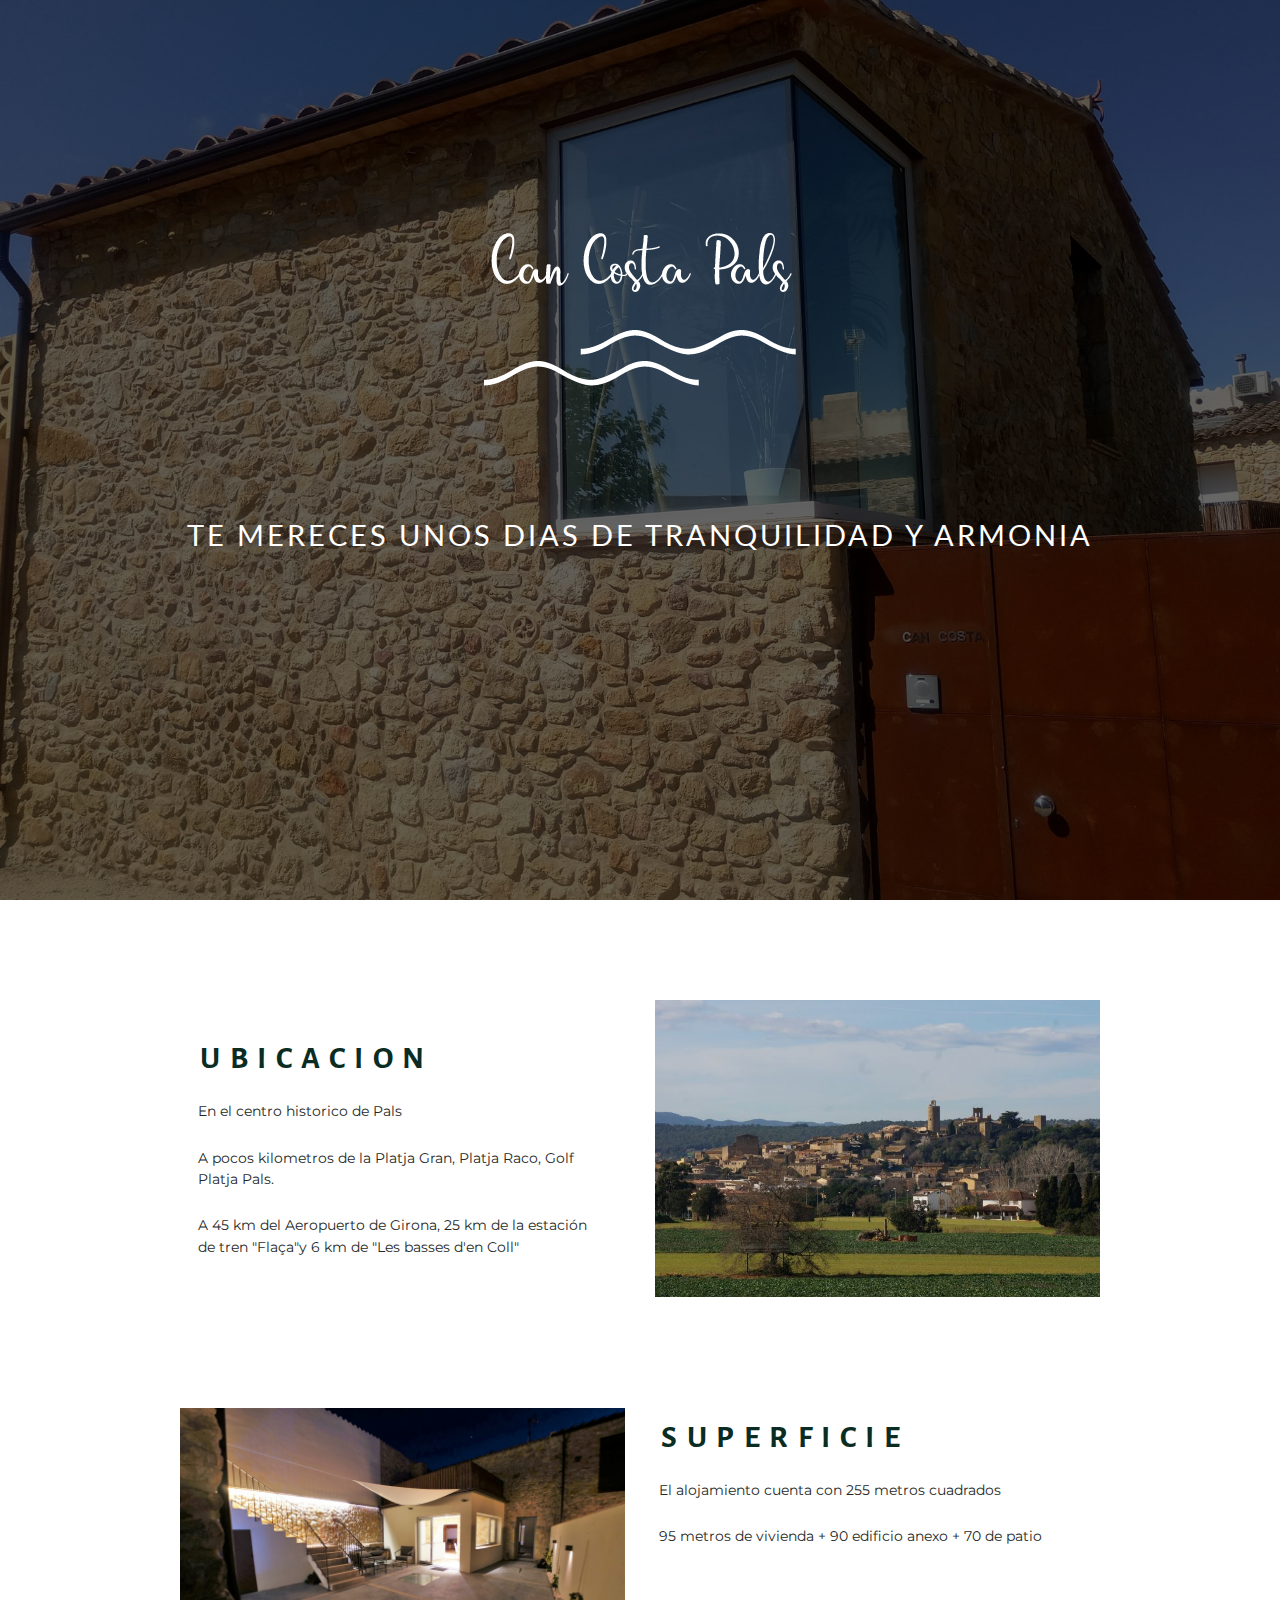
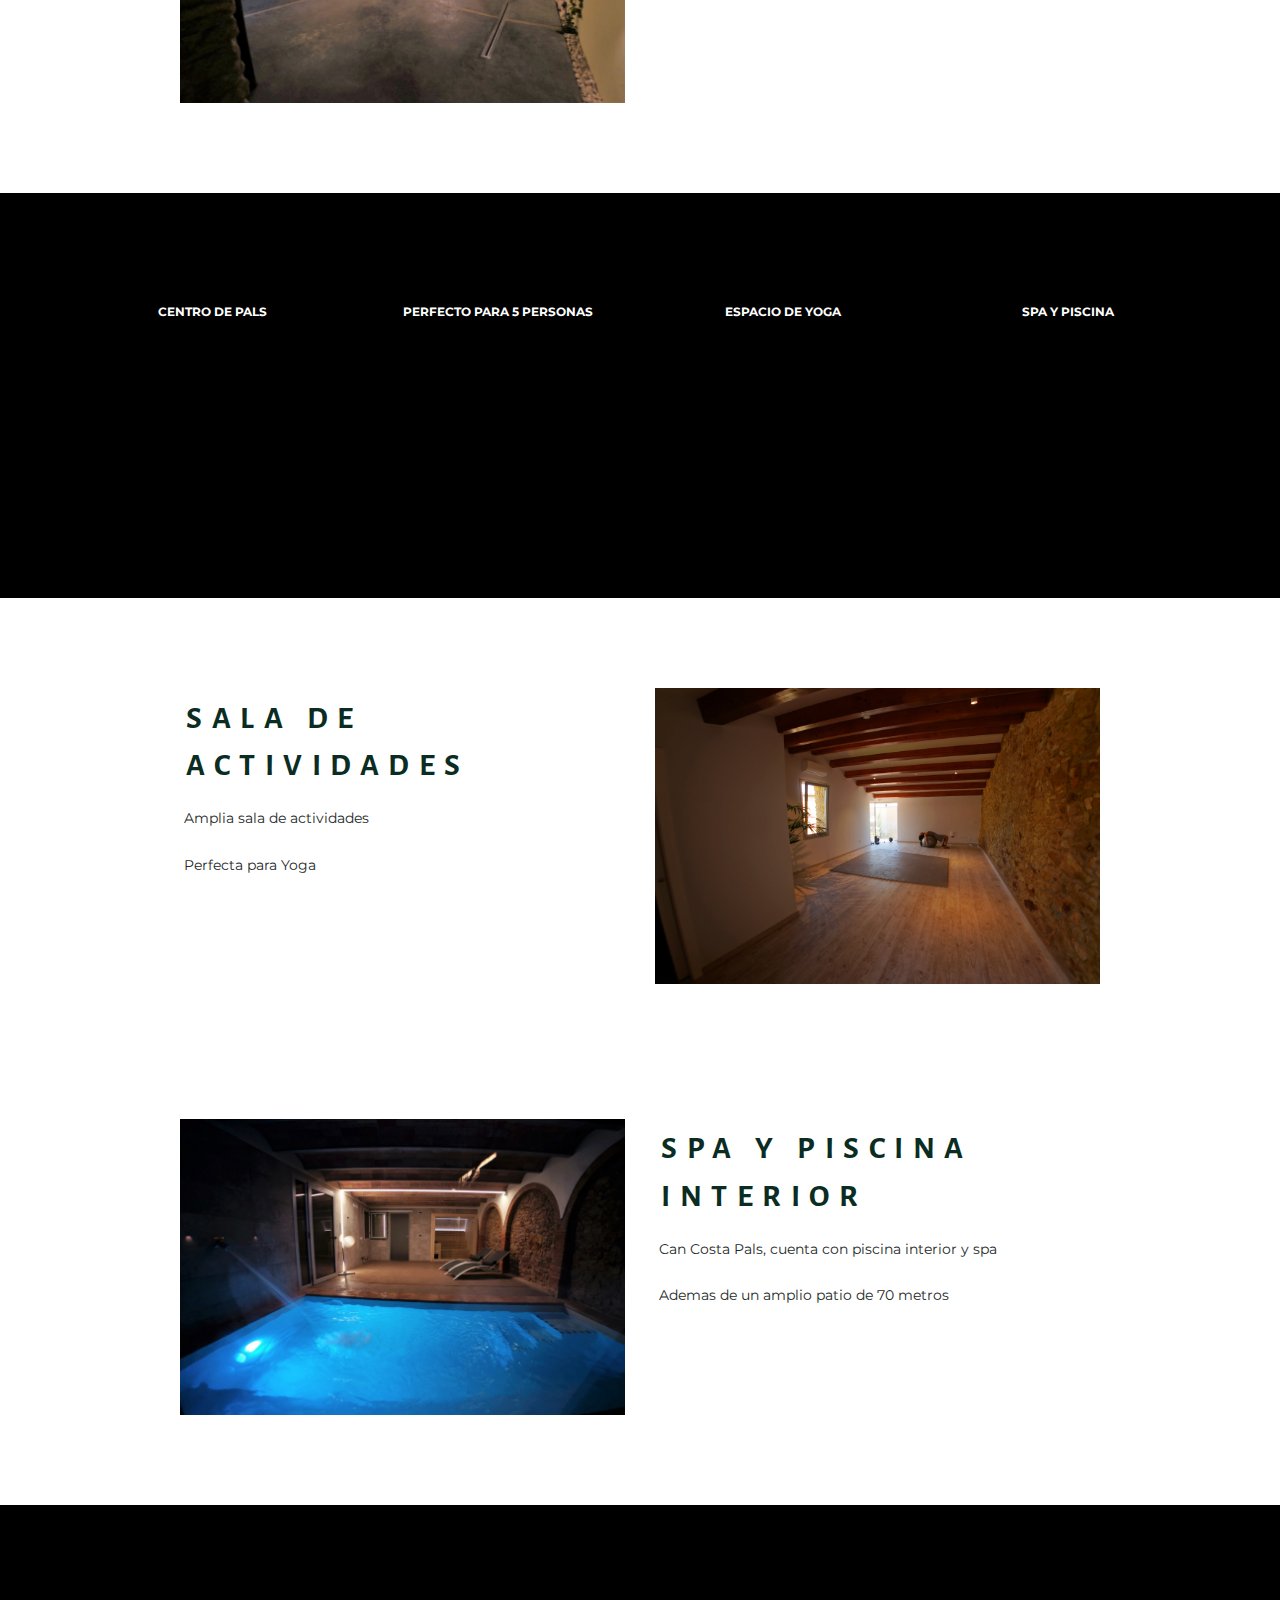
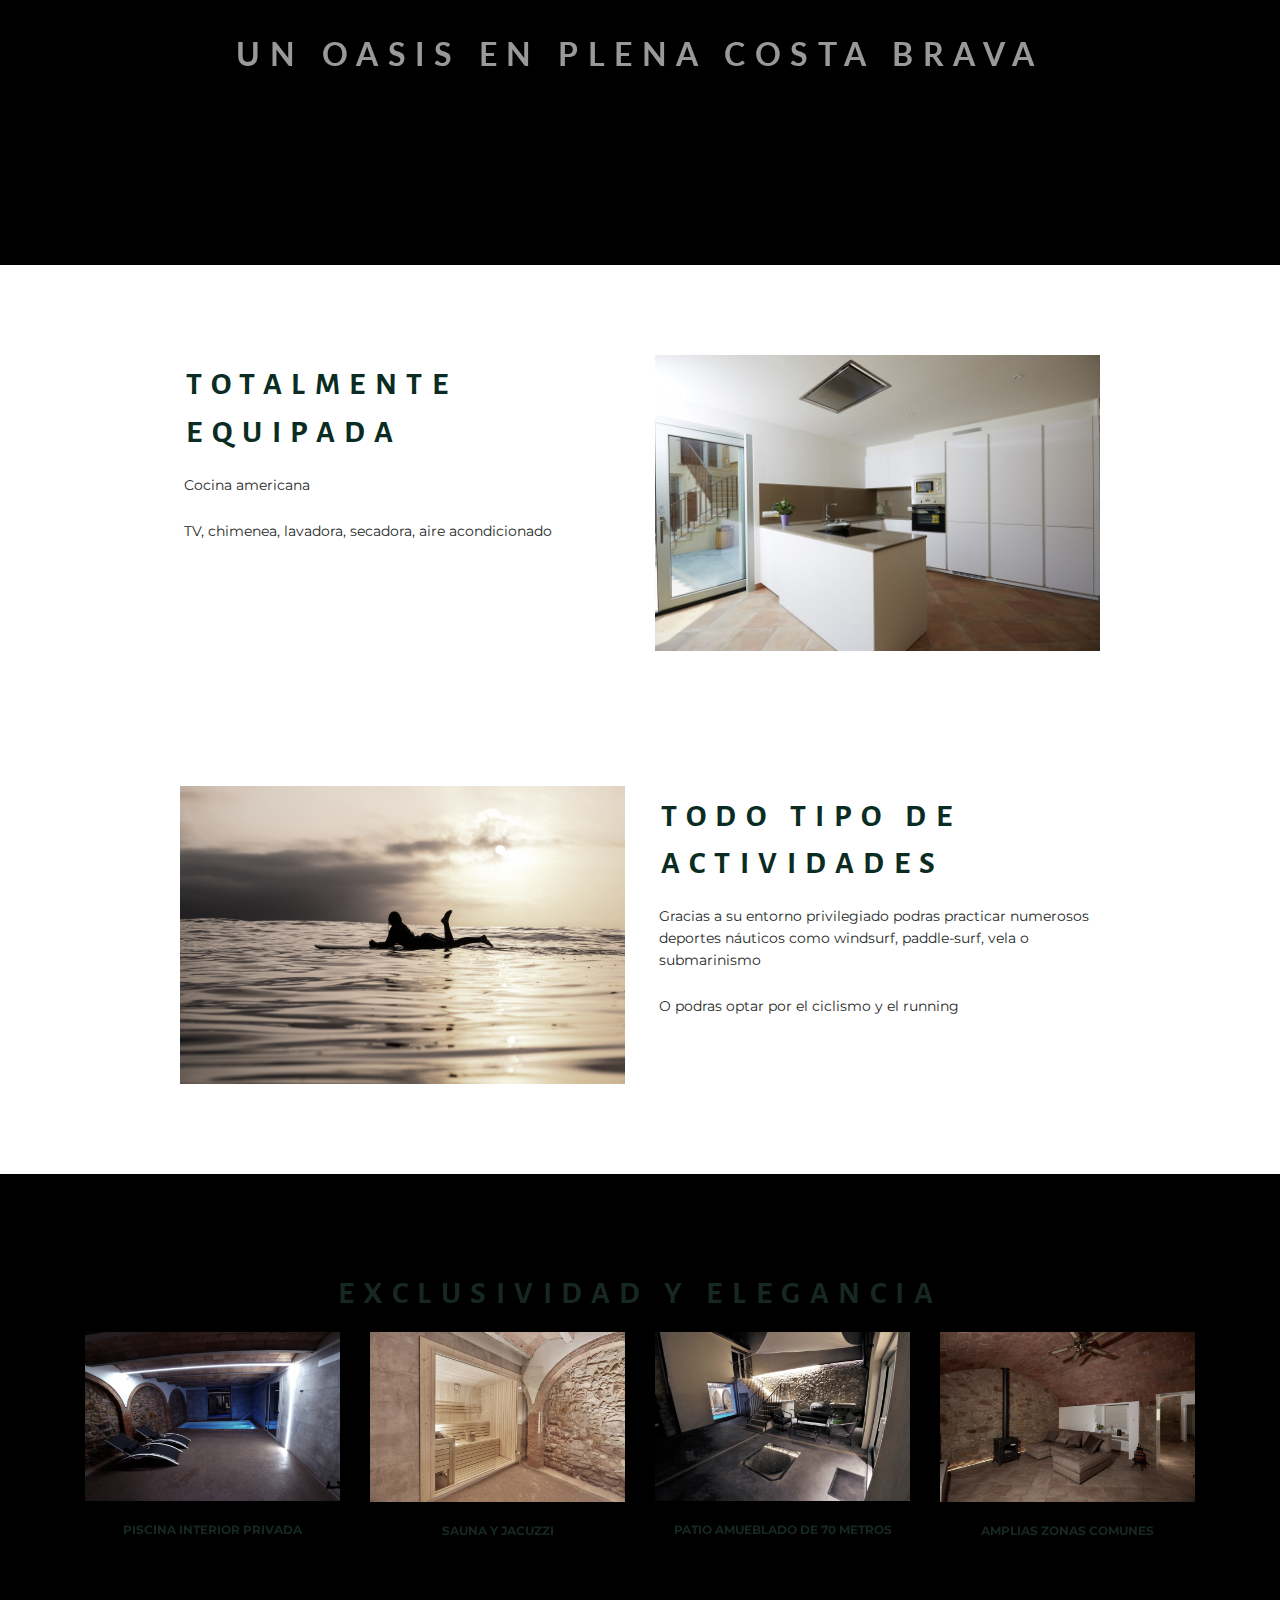
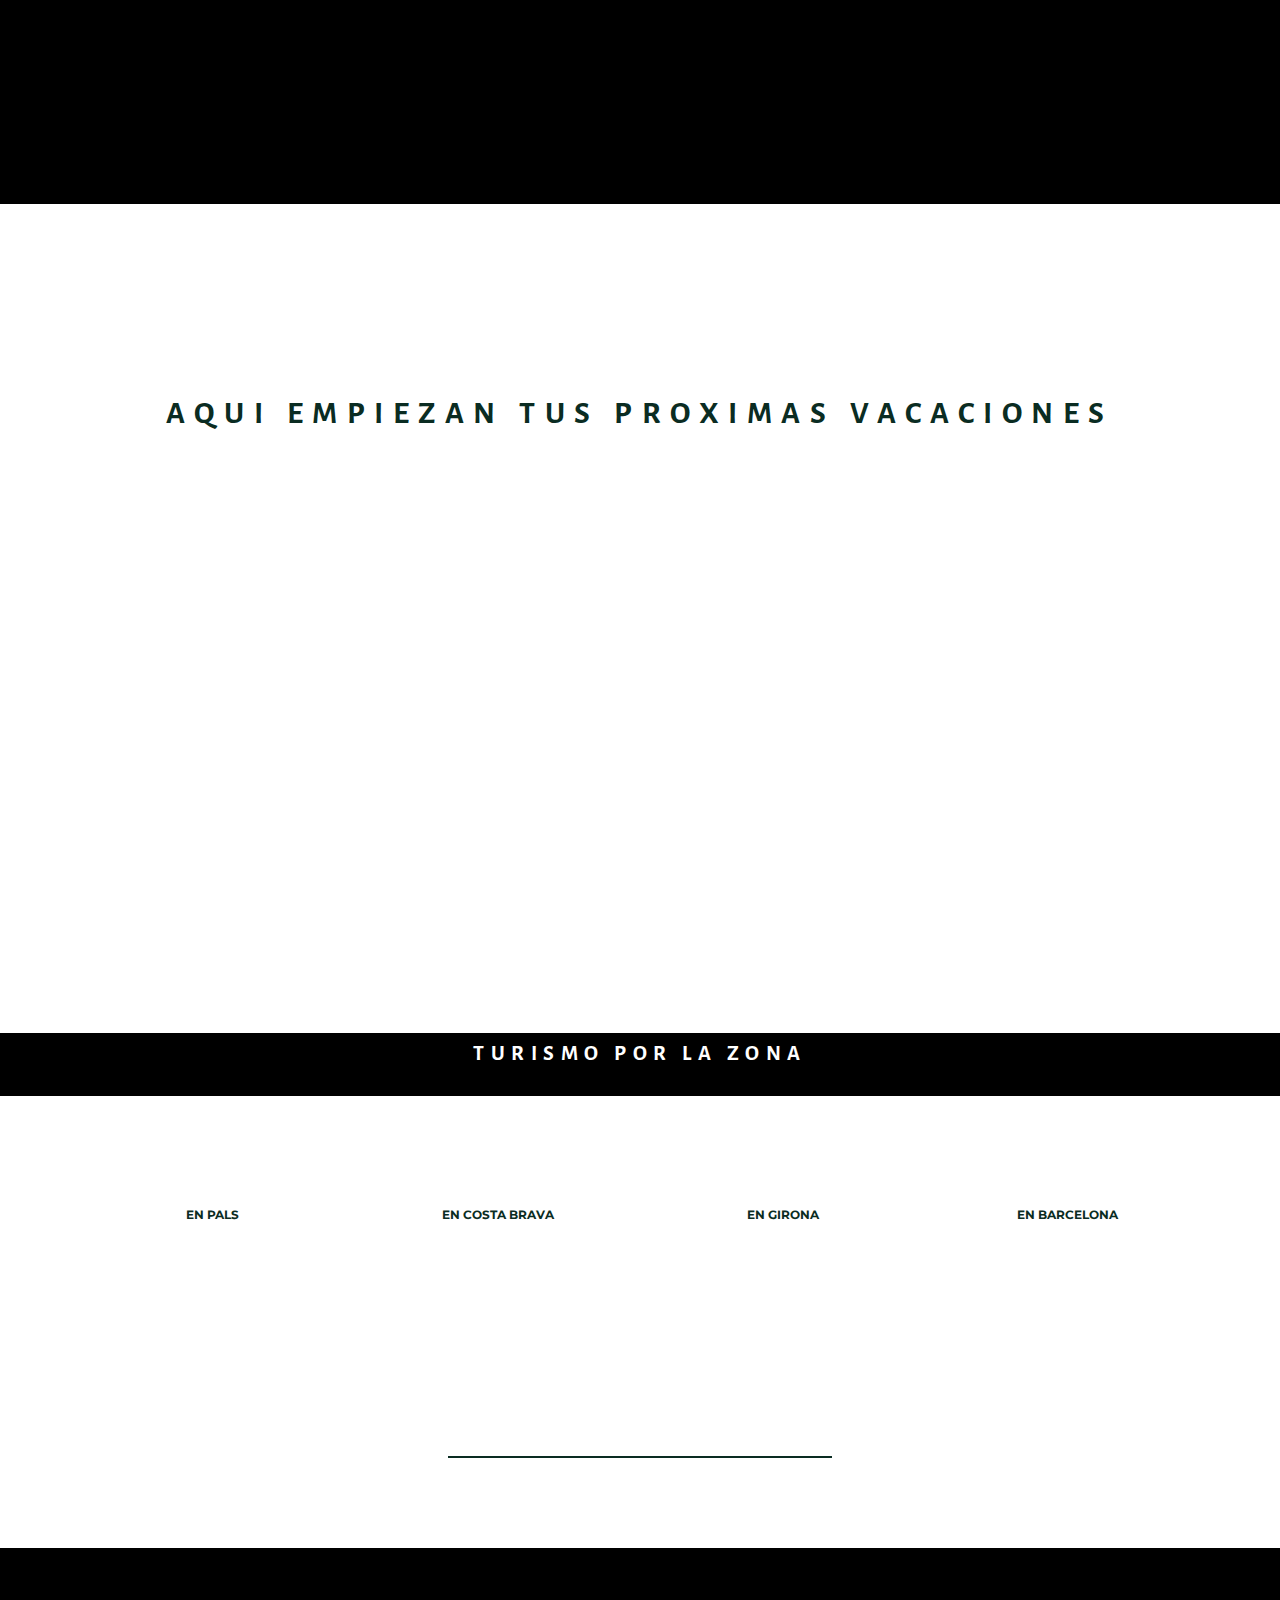
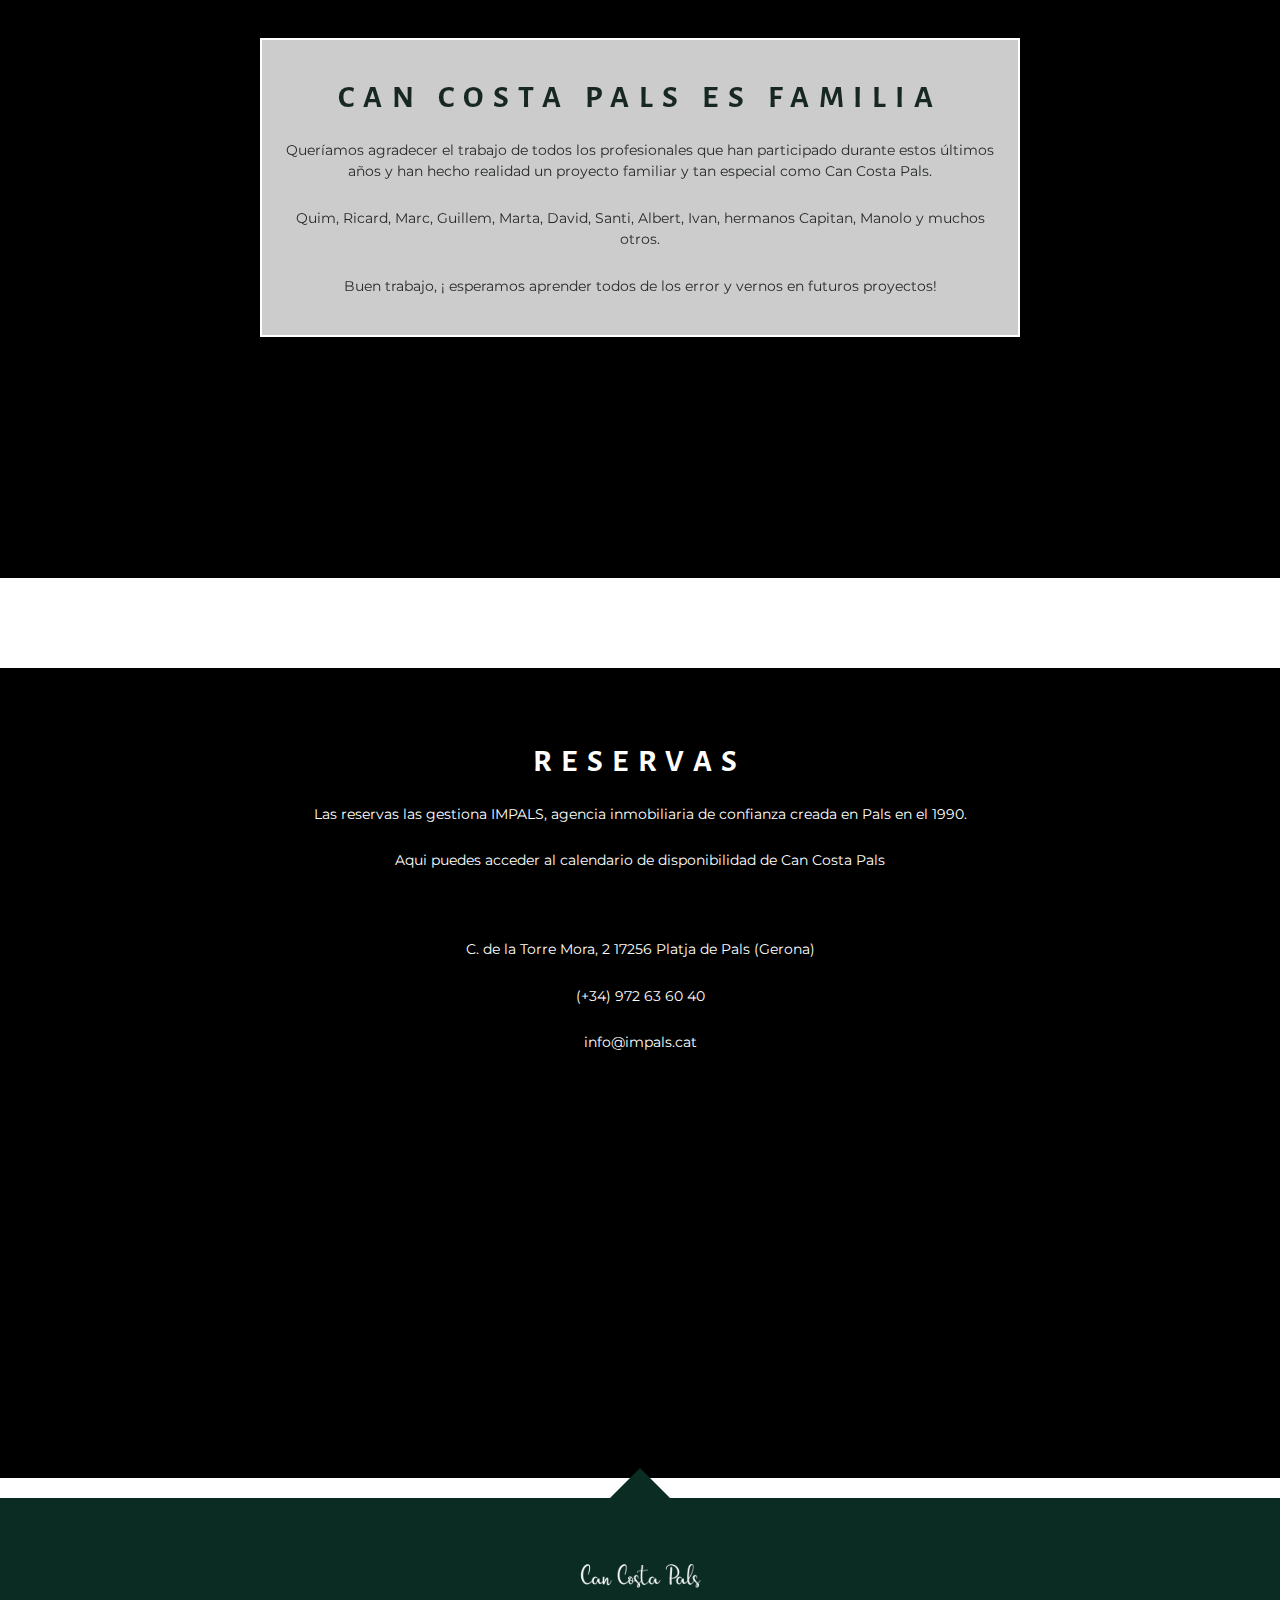
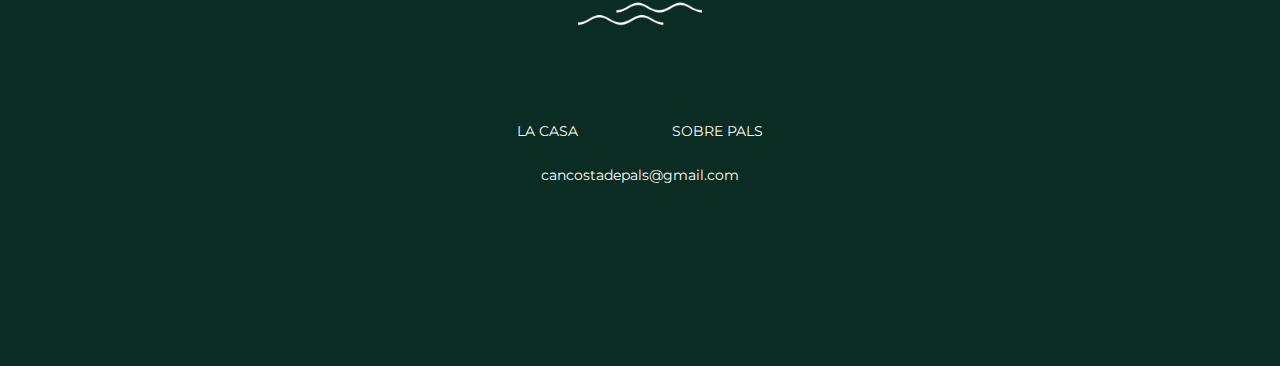
==== commit 5ebde0af: "html act" ====
--- a/index.html
+++ b/index.html
@@ -81,7 +81,7 @@
             </div>
 
             <div class="col-md-5">
-              <img class="foto_ubicacion" src="img/pals-centro.jpg" alt="Vistas de Pals">
+              <img class="foto_ubicacion" src="img/pals.jpg" alt="Vistas de Pals">
 
             </div>
             <div class="col-md-1"></div>
